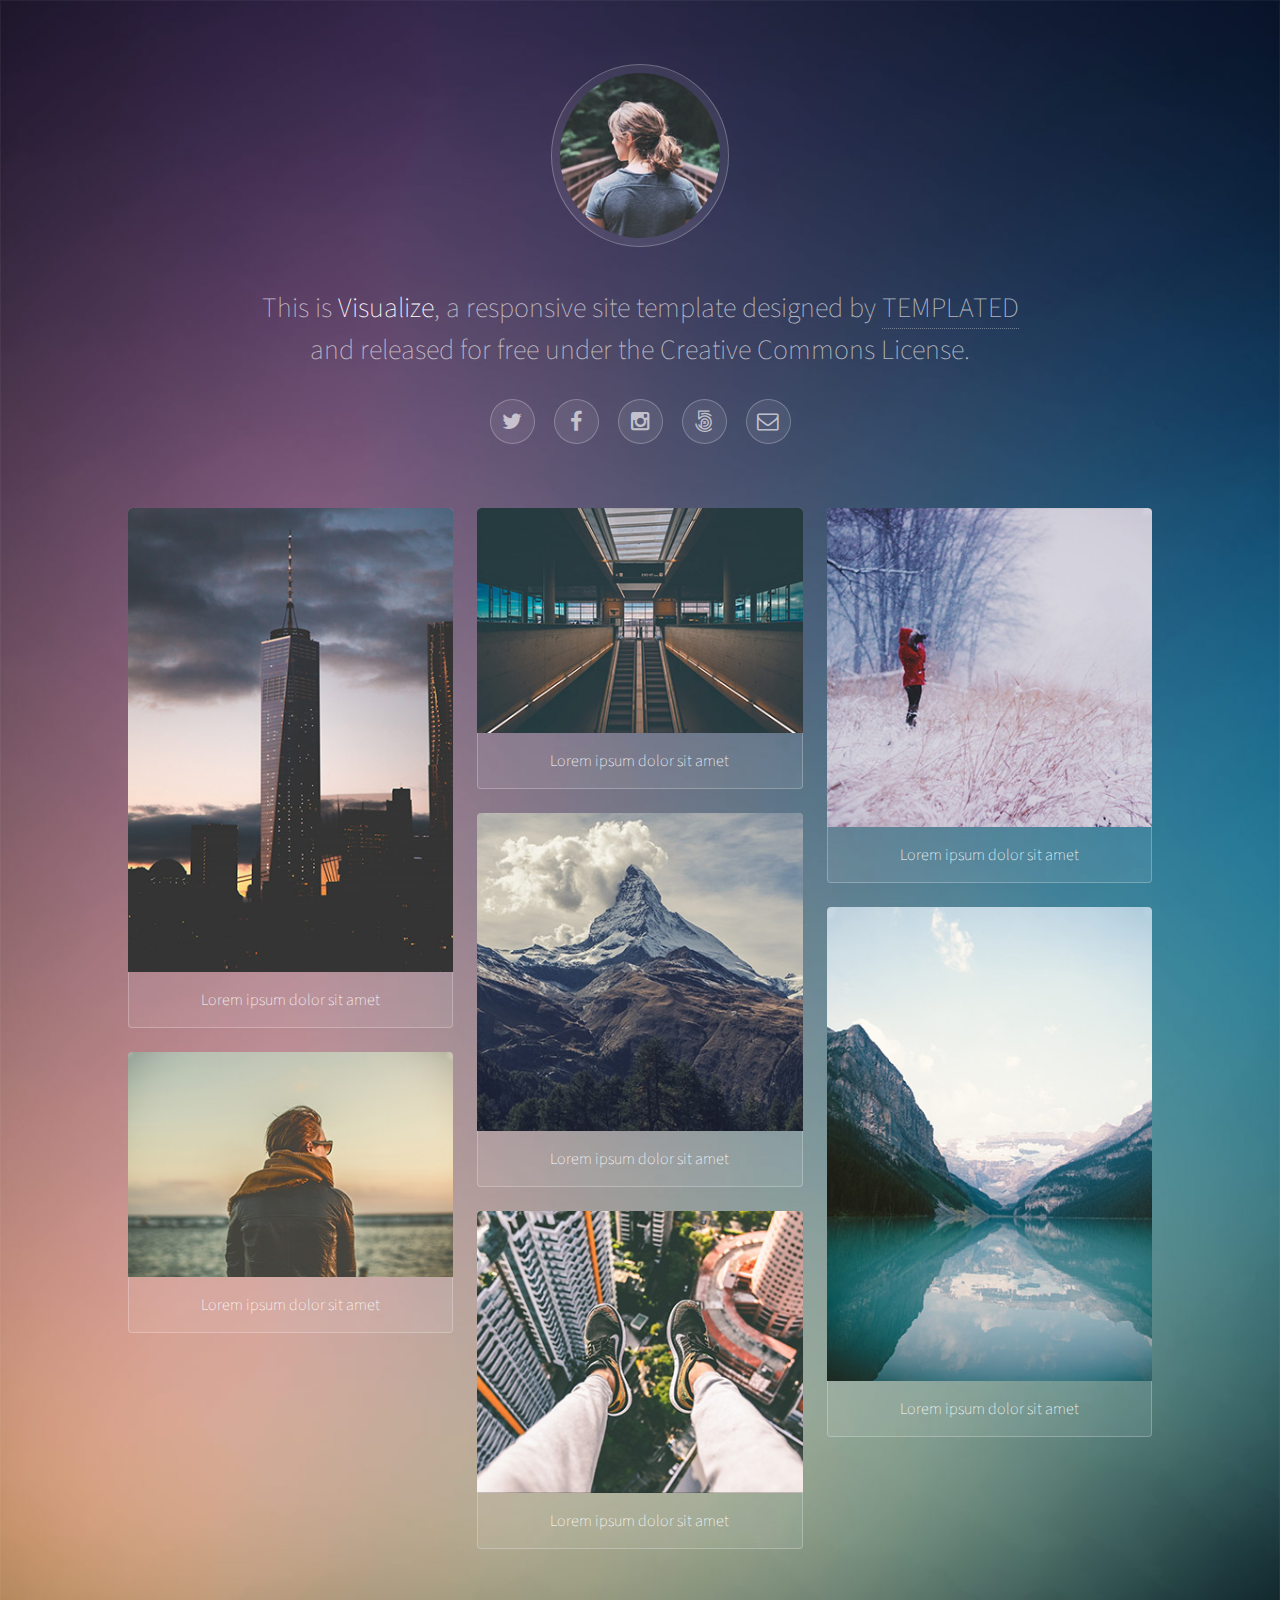
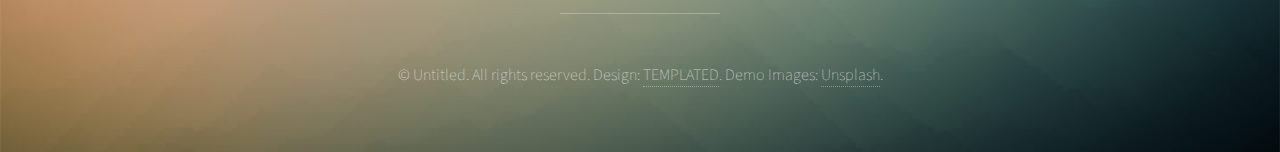
==== index.html @ b7eff470 "first commit :)" ====
<!DOCTYPE HTML>
<!--
	Visualize by TEMPLATED
	templated.co @templatedco
	Released for free under the Creative Commons Attribution 3.0 license (templated.co/license)
-->
<html>
	<head>
		<title>Cricket's Corner</title>
		<meta charset="utf-8" />
		<meta name="viewport" content="width=device-width, initial-scale=1" />
		<link rel="stylesheet" href="assets/css/main.css" />
	</head>
	<body>

		<!-- Wrapper -->
			<div id="wrapper">

				<!-- Header -->
					<header id="header">
						<span class="avatar"><img src="images/avatar.jpg" alt="" /></span>
						<h1>This is <strong>Visualize</strong>, a responsive site template designed by <a href="http://templated.co">TEMPLATED</a><br />
						and released for free under the Creative Commons License.</h1>
						<ul class="icons">
							<li><a href="#" class="icon style2 fa-twitter"><span class="label">Twitter</span></a></li>
							<li><a href="#" class="icon style2 fa-facebook"><span class="label">Facebook</span></a></li>
							<li><a href="#" class="icon style2 fa-instagram"><span class="label">Instagram</span></a></li>
							<li><a href="#" class="icon style2 fa-500px"><span class="label">500px</span></a></li>
							<li><a href="#" class="icon style2 fa-envelope-o"><span class="label">Email</span></a></li>
						</ul>
					</header>

				<!-- Main -->
					<section id="main">

						<!-- Thumbnails -->
							<section class="thumbnails">
								<div>
									<a href="images/fulls/01.jpg">
										<img src="images/thumbs/01.jpg" alt="" />
										<h3>Lorem ipsum dolor sit amet</h3>
									</a>
									<a href="images/fulls/02.jpg">
										<img src="images/thumbs/02.jpg" alt="" />
										<h3>Lorem ipsum dolor sit amet</h3>
									</a>
								</div>
								<div>
									<a href="images/fulls/03.jpg">
										<img src="images/thumbs/03.jpg" alt="" />
										<h3>Lorem ipsum dolor sit amet</h3>
									</a>
									<a href="images/fulls/04.jpg">
										<img src="images/thumbs/04.jpg" alt="" />
										<h3>Lorem ipsum dolor sit amet</h3>
									</a>
									<a href="images/fulls/05.jpg">
										<img src="images/thumbs/05.jpg" alt="" />
										<h3>Lorem ipsum dolor sit amet</h3>
									</a>
								</div>
								<div>
									<a href="images/fulls/06.jpg">
										<img src="images/thumbs/06.jpg" alt="" />
										<h3>Lorem ipsum dolor sit amet</h3>
									</a>
									<a href="images/fulls/07.jpg">
										<img src="images/thumbs/07.jpg" alt="" />
										<h3>Lorem ipsum dolor sit amet</h3>
									</a>
								</div>
							</section>

					</section>

				<!-- Footer -->
					<footer id="footer">
						<p>&copy; Untitled. All rights reserved. Design: <a href="http://templated.co">TEMPLATED</a>. Demo Images: <a href="http://unsplash.com">Unsplash</a>.</p>
					</footer>

			</div>

		<!-- Scripts -->
			<script src="assets/js/jquery.min.js"></script>
			<script src="assets/js/jquery.poptrox.min.js"></script>
			<script src="assets/js/skel.min.js"></script>
			<script src="assets/js/main.js"></script>

	</body>
</html>
---- assets/css/main.css ----
@charset "UTF-8";
@import url(font-awesome.min.css);
@import url("http://fonts.googleapis.com/css?family=Source+Sans+Pro:200");

/*
	Visualize by TEMPLATED
	templated.co @templatedco
	Released for free under the Creative Commons Attribution 3.0 license (templated.co/license)
*/

/* Reset */

	html, body, div, span, applet, object, iframe, h1, h2, h3, h4, h5, h6, p, blockquote, pre, a, abbr, acronym, address, big, cite, code, del, dfn, em, img, ins, kbd, q, s, samp, small, strike, strong, sub, sup, tt, var, b, u, i, center, dl, dt, dd, ol, ul, li, fieldset, form, label, legend, table, caption, tbody, tfoot, thead, tr, th, td, article, aside, canvas, details, embed, figure, figcaption, footer, header, hgroup, menu, nav, output, ruby, section, summary, time, mark, audio, video {
		margin: 0;
		padding: 0;
		border: 0;
		font-size: 100%;
		font: inherit;
		vertical-align: baseline;
	}

	article, aside, details, figcaption, figure, footer, header, hgroup, menu, nav, section {
		display: block;
	}

	body {
		line-height: 1;
	}

	ol, ul {
		list-style: none;
	}

	blockquote, q {
		quotes: none;
	}

	blockquote:before, blockquote:after, q:before, q:after {
		content: '';
		content: none;
	}

	table {
		border-collapse: collapse;
		border-spacing: 0;
	}

	body {
		-webkit-text-size-adjust: none;
	}

/* Box Model */

	*, *:before, *:after {
		-moz-box-sizing: border-box;
		-webkit-box-sizing: border-box;
		box-sizing: border-box;
	}

/* Grid */

	.row {
		border-bottom: solid 1px transparent;
		-moz-box-sizing: border-box;
		-webkit-box-sizing: border-box;
		box-sizing: border-box;
	}

	.row > * {
		float: left;
		-moz-box-sizing: border-box;
		-webkit-box-sizing: border-box;
		box-sizing: border-box;
	}

	.row:after, .row:before {
		content: '';
		display: block;
		clear: both;
		height: 0;
	}

	.row.uniform > * > :first-child {
		margin-top: 0;
	}

	.row.uniform > * > :last-child {
		margin-bottom: 0;
	}

	.row.\30 \25 > * {
		padding: 0 0 0 0em;
	}

	.row.\30 \25 {
		margin: 0 0 -1px 0em;
	}

	.row.uniform.\30 \25 > * {
		padding: 0em 0 0 0em;
	}

	.row.uniform.\30 \25 {
		margin: 0em 0 -1px 0em;
	}

	.row > * {
		padding: 0 0 0 2em;
	}

	.row {
		margin: 0 0 -1px -2em;
	}

	.row.uniform > * {
		padding: 2em 0 0 2em;
	}

	.row.uniform {
		margin: -2em 0 -1px -2em;
	}

	.row.\32 00\25 > * {
		padding: 0 0 0 4em;
	}

	.row.\32 00\25 {
		margin: 0 0 -1px -4em;
	}

	.row.uniform.\32 00\25 > * {
		padding: 4em 0 0 4em;
	}

	.row.uniform.\32 00\25 {
		margin: -4em 0 -1px -4em;
	}

	.row.\31 50\25 > * {
		padding: 0 0 0 3em;
	}

	.row.\31 50\25 {
		margin: 0 0 -1px -3em;
	}

	.row.uniform.\31 50\25 > * {
		padding: 3em 0 0 3em;
	}

	.row.uniform.\31 50\25 {
		margin: -3em 0 -1px -3em;
	}

	.row.\35 0\25 > * {
		padding: 0 0 0 1em;
	}

	.row.\35 0\25 {
		margin: 0 0 -1px -1em;
	}

	.row.uniform.\35 0\25 > * {
		padding: 1em 0 0 1em;
	}

	.row.uniform.\35 0\25 {
		margin: -1em 0 -1px -1em;
	}

	.row.\32 5\25 > * {
		padding: 0 0 0 0.5em;
	}

	.row.\32 5\25 {
		margin: 0 0 -1px -0.5em;
	}

	.row.uniform.\32 5\25 > * {
		padding: 0.5em 0 0 0.5em;
	}

	.row.uniform.\32 5\25 {
		margin: -0.5em 0 -1px -0.5em;
	}

	.\31 2u, .\31 2u\24 {
		width: 100%;
		clear: none;
		margin-left: 0;
	}

	.\31 1u, .\31 1u\24 {
		width: 91.6666666667%;
		clear: none;
		margin-left: 0;
	}

	.\31 0u, .\31 0u\24 {
		width: 83.3333333333%;
		clear: none;
		margin-left: 0;
	}

	.\39 u, .\39 u\24 {
		width: 75%;
		clear: none;
		margin-left: 0;
	}

	.\38 u, .\38 u\24 {
		width: 66.6666666667%;
		clear: none;
		margin-left: 0;
	}

	.\37 u, .\37 u\24 {
		width: 58.3333333333%;
		clear: none;
		margin-left: 0;
	}

	.\36 u, .\36 u\24 {
		width: 50%;
		clear: none;
		margin-left: 0;
	}

	.\35 u, .\35 u\24 {
		width: 41.6666666667%;
		clear: none;
		margin-left: 0;
	}

	.\34 u, .\34 u\24 {
		width: 33.3333333333%;
		clear: none;
		margin-left: 0;
	}

	.\33 u, .\33 u\24 {
		width: 25%;
		clear: none;
		margin-left: 0;
	}

	.\32 u, .\32 u\24 {
		width: 16.6666666667%;
		clear: none;
		margin-left: 0;
	}

	.\31 u, .\31 u\24 {
		width: 8.3333333333%;
		clear: none;
		margin-left: 0;
	}

	.\31 2u\24 + *,
	.\31 1u\24 + *,
	.\31 0u\24 + *,
	.\39 u\24 + *,
	.\38 u\24 + *,
	.\37 u\24 + *,
	.\36 u\24 + *,
	.\35 u\24 + *,
	.\34 u\24 + *,
	.\33 u\24 + *,
	.\32 u\24 + *,
	.\31 u\24 + * {
		clear: left;
	}

	.\-11u {
		margin-left: 91.66667%;
	}

	.\-10u {
		margin-left: 83.33333%;
	}

	.\-9u {
		margin-left: 75%;
	}

	.\-8u {
		margin-left: 66.66667%;
	}

	.\-7u {
		margin-left: 58.33333%;
	}

	.\-6u {
		margin-left: 50%;
	}

	.\-5u {
		margin-left: 41.66667%;
	}

	.\-4u {
		margin-left: 33.33333%;
	}

	.\-3u {
		margin-left: 25%;
	}

	.\-2u {
		margin-left: 16.66667%;
	}

	.\-1u {
		margin-left: 8.33333%;
	}

	@media screen and (max-width: 1680px) {

		.row > * {
			padding: 0 0 0 2em;
		}

		.row {
			margin: 0 0 -1px -2em;
		}

		.row.uniform > * {
			padding: 2em 0 0 2em;
		}

		.row.uniform {
			margin: -2em 0 -1px -2em;
		}

		.row.\32 00\25 > * {
			padding: 0 0 0 4em;
		}

		.row.\32 00\25 {
			margin: 0 0 -1px -4em;
		}

		.row.uniform.\32 00\25 > * {
			padding: 4em 0 0 4em;
		}

		.row.uniform.\32 00\25 {
			margin: -4em 0 -1px -4em;
		}

		.row.\31 50\25 > * {
			padding: 0 0 0 3em;
		}

		.row.\31 50\25 {
			margin: 0 0 -1px -3em;
		}

		.row.uniform.\31 50\25 > * {
			padding: 3em 0 0 3em;
		}

		.row.uniform.\31 50\25 {
			margin: -3em 0 -1px -3em;
		}

		.row.\35 0\25 > * {
			padding: 0 0 0 1em;
		}

		.row.\35 0\25 {
			margin: 0 0 -1px -1em;
		}

		.row.uniform.\35 0\25 > * {
			padding: 1em 0 0 1em;
		}

		.row.uniform.\35 0\25 {
			margin: -1em 0 -1px -1em;
		}

		.row.\32 5\25 > * {
			padding: 0 0 0 0.5em;
		}

		.row.\32 5\25 {
			margin: 0 0 -1px -0.5em;
		}

		.row.uniform.\32 5\25 > * {
			padding: 0.5em 0 0 0.5em;
		}

		.row.uniform.\32 5\25 {
			margin: -0.5em 0 -1px -0.5em;
		}

		.\31 2u\28xlarge\29, .\31 2u\24\28xlarge\29 {
			width: 100%;
			clear: none;
			margin-left: 0;
		}

		.\31 1u\28xlarge\29, .\31 1u\24\28xlarge\29 {
			width: 91.6666666667%;
			clear: none;
			margin-left: 0;
		}

		.\31 0u\28xlarge\29, .\31 0u\24\28xlarge\29 {
			width: 83.3333333333%;
			clear: none;
			margin-left: 0;
		}

		.\39 u\28xlarge\29, .\39 u\24\28xlarge\29 {
			width: 75%;
			clear: none;
			margin-left: 0;
		}

		.\38 u\28xlarge\29, .\38 u\24\28xlarge\29 {
			width: 66.6666666667%;
			clear: none;
			margin-left: 0;
		}

		.\37 u\28xlarge\29, .\37 u\24\28xlarge\29 {
			width: 58.3333333333%;
			clear: none;
			margin-left: 0;
		}

		.\36 u\28xlarge\29, .\36 u\24\28xlarge\29 {
			width: 50%;
			clear: none;
			margin-left: 0;
		}

		.\35 u\28xlarge\29, .\35 u\24\28xlarge\29 {
			width: 41.6666666667%;
			clear: none;
			margin-left: 0;
		}

		.\34 u\28xlarge\29, .\34 u\24\28xlarge\29 {
			width: 33.3333333333%;
			clear: none;
			margin-left: 0;
		}

		.\33 u\28xlarge\29, .\33 u\24\28xlarge\29 {
			width: 25%;
			clear: none;
			margin-left: 0;
		}

		.\32 u\28xlarge\29, .\32 u\24\28xlarge\29 {
			width: 16.6666666667%;
			clear: none;
			margin-left: 0;
		}

		.\31 u\28xlarge\29, .\31 u\24\28xlarge\29 {
			width: 8.3333333333%;
			clear: none;
			margin-left: 0;
		}

		.\31 2u\24\28xlarge\29 + *,
		.\31 1u\24\28xlarge\29 + *,
		.\31 0u\24\28xlarge\29 + *,
		.\39 u\24\28xlarge\29 + *,
		.\38 u\24\28xlarge\29 + *,
		.\37 u\24\28xlarge\29 + *,
		.\36 u\24\28xlarge\29 + *,
		.\35 u\24\28xlarge\29 + *,
		.\34 u\24\28xlarge\29 + *,
		.\33 u\24\28xlarge\29 + *,
		.\32 u\24\28xlarge\29 + *,
		.\31 u\24\28xlarge\29 + * {
			clear: left;
		}

		.\-11u\28xlarge\29 {
			margin-left: 91.66667%;
		}

		.\-10u\28xlarge\29 {
			margin-left: 83.33333%;
		}

		.\-9u\28xlarge\29 {
			margin-left: 75%;
		}

		.\-8u\28xlarge\29 {
			margin-left: 66.66667%;
		}

		.\-7u\28xlarge\29 {
			margin-left: 58.33333%;
		}

		.\-6u\28xlarge\29 {
			margin-left: 50%;
		}

		.\-5u\28xlarge\29 {
			margin-left: 41.66667%;
		}

		.\-4u\28xlarge\29 {
			margin-left: 33.33333%;
		}

		.\-3u\28xlarge\29 {
			margin-left: 25%;
		}

		.\-2u\28xlarge\29 {
			margin-left: 16.66667%;
		}

		.\-1u\28xlarge\29 {
			margin-left: 8.33333%;
		}

	}

	@media screen and (max-width: 1280px) {

		.row > * {
			padding: 0 0 0 2em;
		}

		.row {
			margin: 0 0 -1px -2em;
		}

		.row.uniform > * {
			padding: 2em 0 0 2em;
		}

		.row.uniform {
			margin: -2em 0 -1px -2em;
		}

		.row.\32 00\25 > * {
			padding: 0 0 0 4em;
		}

		.row.\32 00\25 {
			margin: 0 0 -1px -4em;
		}

		.row.uniform.\32 00\25 > * {
			padding: 4em 0 0 4em;
		}

		.row.uniform.\32 00\25 {
			margin: -4em 0 -1px -4em;
		}

		.row.\31 50\25 > * {
			padding: 0 0 0 3em;
		}

		.row.\31 50\25 {
			margin: 0 0 -1px -3em;
		}

		.row.uniform.\31 50\25 > * {
			padding: 3em 0 0 3em;
		}

		.row.uniform.\31 50\25 {
			margin: -3em 0 -1px -3em;
		}

		.row.\35 0\25 > * {
			padding: 0 0 0 1em;
		}

		.row.\35 0\25 {
			margin: 0 0 -1px -1em;
		}

		.row.uniform.\35 0\25 > * {
			padding: 1em 0 0 1em;
		}

		.row.uniform.\35 0\25 {
			margin: -1em 0 -1px -1em;
		}

		.row.\32 5\25 > * {
			padding: 0 0 0 0.5em;
		}

		.row.\32 5\25 {
			margin: 0 0 -1px -0.5em;
		}

		.row.uniform.\32 5\25 > * {
			padding: 0.5em 0 0 0.5em;
		}

		.row.uniform.\32 5\25 {
			margin: -0.5em 0 -1px -0.5em;
		}

		.\31 2u\28large\29, .\31 2u\24\28large\29 {
			width: 100%;
			clear: none;
			margin-left: 0;
		}

		.\31 1u\28large\29, .\31 1u\24\28large\29 {
			width: 91.6666666667%;
			clear: none;
			margin-left: 0;
		}

		.\31 0u\28large\29, .\31 0u\24\28large\29 {
			width: 83.3333333333%;
			clear: none;
			margin-left: 0;
		}

		.\39 u\28large\29, .\39 u\24\28large\29 {
			width: 75%;
			clear: none;
			margin-left: 0;
		}

		.\38 u\28large\29, .\38 u\24\28large\29 {
			width: 66.6666666667%;
			clear: none;
			margin-left: 0;
		}

		.\37 u\28large\29, .\37 u\24\28large\29 {
			width: 58.3333333333%;
			clear: none;
			margin-left: 0;
		}

		.\36 u\28large\29, .\36 u\24\28large\29 {
			width: 50%;
			clear: none;
			margin-left: 0;
		}

		.\35 u\28large\29, .\35 u\24\28large\29 {
			width: 41.6666666667%;
			clear: none;
			margin-left: 0;
		}

		.\34 u\28large\29, .\34 u\24\28large\29 {
			width: 33.3333333333%;
			clear: none;
			margin-left: 0;
		}

		.\33 u\28large\29, .\33 u\24\28large\29 {
			width: 25%;
			clear: none;
			margin-left: 0;
		}

		.\32 u\28large\29, .\32 u\24\28large\29 {
			width: 16.6666666667%;
			clear: none;
			margin-left: 0;
		}

		.\31 u\28large\29, .\31 u\24\28large\29 {
			width: 8.3333333333%;
			clear: none;
			margin-left: 0;
		}

		.\31 2u\24\28large\29 + *,
		.\31 1u\24\28large\29 + *,
		.\31 0u\24\28large\29 + *,
		.\39 u\24\28large\29 + *,
		.\38 u\24\28large\29 + *,
		.\37 u\24\28large\29 + *,
		.\36 u\24\28large\29 + *,
		.\35 u\24\28large\29 + *,
		.\34 u\24\28large\29 + *,
		.\33 u\24\28large\29 + *,
		.\32 u\24\28large\29 + *,
		.\31 u\24\28large\29 + * {
			clear: left;
		}

		.\-11u\28large\29 {
			margin-left: 91.66667%;
		}

		.\-10u\28large\29 {
			margin-left: 83.33333%;
		}

		.\-9u\28large\29 {
			margin-left: 75%;
		}

		.\-8u\28large\29 {
			margin-left: 66.66667%;
		}

		.\-7u\28large\29 {
			margin-left: 58.33333%;
		}

		.\-6u\28large\29 {
			margin-left: 50%;
		}

		.\-5u\28large\29 {
			margin-left: 41.66667%;
		}

		.\-4u\28large\29 {
			margin-left: 33.33333%;
		}

		.\-3u\28large\29 {
			margin-left: 25%;
		}

		.\-2u\28large\29 {
			margin-left: 16.66667%;
		}

		.\-1u\28large\29 {
			margin-left: 8.33333%;
		}

	}

	@media screen and (max-width: 980px) {

		.row > * {
			padding: 0 0 0 2em;
		}

		.row {
			margin: 0 0 -1px -2em;
		}

		.row.uniform > * {
			padding: 2em 0 0 2em;
		}

		.row.uniform {
			margin: -2em 0 -1px -2em;
		}

		.row.\32 00\25 > * {
			padding: 0 0 0 4em;
		}

		.row.\32 00\25 {
			margin: 0 0 -1px -4em;
		}

		.row.uniform.\32 00\25 > * {
			padding: 4em 0 0 4em;
		}

		.row.uniform.\32 00\25 {
			margin: -4em 0 -1px -4em;
		}

		.row.\31 50\25 > * {
			padding: 0 0 0 3em;
		}

		.row.\31 50\25 {
			margin: 0 0 -1px -3em;
		}

		.row.uniform.\31 50\25 > * {
			padding: 3em 0 0 3em;
		}

		.row.uniform.\31 50\25 {
			margin: -3em 0 -1px -3em;
		}

		.row.\35 0\25 > * {
			padding: 0 0 0 1em;
		}

		.row.\35 0\25 {
			margin: 0 0 -1px -1em;
		}

		.row.uniform.\35 0\25 > * {
			padding: 1em 0 0 1em;
		}

		.row.uniform.\35 0\25 {
			margin: -1em 0 -1px -1em;
		}

		.row.\32 5\25 > * {
			padding: 0 0 0 0.5em;
		}

		.row.\32 5\25 {
			margin: 0 0 -1px -0.5em;
		}

		.row.uniform.\32 5\25 > * {
			padding: 0.5em 0 0 0.5em;
		}

		.row.uniform.\32 5\25 {
			margin: -0.5em 0 -1px -0.5em;
		}

		.\31 2u\28medium\29, .\31 2u\24\28medium\29 {
			width: 100%;
			clear: none;
			margin-left: 0;
		}

		.\31 1u\28medium\29, .\31 1u\24\28medium\29 {
			width: 91.6666666667%;
			clear: none;
			margin-left: 0;
		}

		.\31 0u\28medium\29, .\31 0u\24\28medium\29 {
			width: 83.3333333333%;
			clear: none;
			margin-left: 0;
		}

		.\39 u\28medium\29, .\39 u\24\28medium\29 {
			width: 75%;
			clear: none;
			margin-left: 0;
		}

		.\38 u\28medium\29, .\38 u\24\28medium\29 {
			width: 66.6666666667%;
			clear: none;
			margin-left: 0;
		}

		.\37 u\28medium\29, .\37 u\24\28medium\29 {
			width: 58.3333333333%;
			clear: none;
			margin-left: 0;
		}

		.\36 u\28medium\29, .\36 u\24\28medium\29 {
			width: 50%;
			clear: none;
			margin-left: 0;
		}

		.\35 u\28medium\29, .\35 u\24\28medium\29 {
			width: 41.6666666667%;
			clear: none;
			margin-left: 0;
		}

		.\34 u\28medium\29, .\34 u\24\28medium\29 {
			width: 33.3333333333%;
			clear: none;
			margin-left: 0;
		}

		.\33 u\28medium\29, .\33 u\24\28medium\29 {
			width: 25%;
			clear: none;
			margin-left: 0;
		}

		.\32 u\28medium\29, .\32 u\24\28medium\29 {
			width: 16.6666666667%;
			clear: none;
			margin-left: 0;
		}

		.\31 u\28medium\29, .\31 u\24\28medium\29 {
			width: 8.3333333333%;
			clear: none;
			margin-left: 0;
		}

		.\31 2u\24\28medium\29 + *,
		.\31 1u\24\28medium\29 + *,
		.\31 0u\24\28medium\29 + *,
		.\39 u\24\28medium\29 + *,
		.\38 u\24\28medium\29 + *,
		.\37 u\24\28medium\29 + *,
		.\36 u\24\28medium\29 + *,
		.\35 u\24\28medium\29 + *,
		.\34 u\24\28medium\29 + *,
		.\33 u\24\28medium\29 + *,
		.\32 u\24\28medium\29 + *,
		.\31 u\24\28medium\29 + * {
			clear: left;
		}

		.\-11u\28medium\29 {
			margin-left: 91.66667%;
		}

		.\-10u\28medium\29 {
			margin-left: 83.33333%;
		}

		.\-9u\28medium\29 {
			margin-left: 75%;
		}

		.\-8u\28medium\29 {
			margin-left: 66.66667%;
		}

		.\-7u\28medium\29 {
			margin-left: 58.33333%;
		}

		.\-6u\28medium\29 {
			margin-left: 50%;
		}

		.\-5u\28medium\29 {
			margin-left: 41.66667%;
		}

		.\-4u\28medium\29 {
			margin-left: 33.33333%;
		}

		.\-3u\28medium\29 {
			margin-left: 25%;
		}

		.\-2u\28medium\29 {
			margin-left: 16.66667%;
		}

		.\-1u\28medium\29 {
			margin-left: 8.33333%;
		}

	}

	@media screen and (max-width: 736px) {

		.row > * {
			padding: 0 0 0 2em;
		}

		.row {
			margin: 0 0 -1px -2em;
		}

		.row.uniform > * {
			padding: 2em 0 0 2em;
		}

		.row.uniform {
			margin: -2em 0 -1px -2em;
		}

		.row.\32 00\25 > * {
			padding: 0 0 0 4em;
		}

		.row.\32 00\25 {
			margin: 0 0 -1px -4em;
		}

		.row.uniform.\32 00\25 > * {
			padding: 4em 0 0 4em;
		}

		.row.uniform.\32 00\25 {
			margin: -4em 0 -1px -4em;
		}

		.row.\31 50\25 > * {
			padding: 0 0 0 3em;
		}

		.row.\31 50\25 {
			margin: 0 0 -1px -3em;
		}

		.row.uniform.\31 50\25 > * {
			padding: 3em 0 0 3em;
		}

		.row.uniform.\31 50\25 {
			margin: -3em 0 -1px -3em;
		}

		.row.\35 0\25 > * {
			padding: 0 0 0 1em;
		}

		.row.\35 0\25 {
			margin: 0 0 -1px -1em;
		}

		.row.uniform.\35 0\25 > * {
			padding: 1em 0 0 1em;
		}

		.row.uniform.\35 0\25 {
			margin: -1em 0 -1px -1em;
		}

		.row.\32 5\25 > * {
			padding: 0 0 0 0.5em;
		}

		.row.\32 5\25 {
			margin: 0 0 -1px -0.5em;
		}

		.row.uniform.\32 5\25 > * {
			padding: 0.5em 0 0 0.5em;
		}

		.row.uniform.\32 5\25 {
			margin: -0.5em 0 -1px -0.5em;
		}

		.\31 2u\28small\29, .\31 2u\24\28small\29 {
			width: 100%;
			clear: none;
			margin-left: 0;
		}

		.\31 1u\28small\29, .\31 1u\24\28small\29 {
			width: 91.6666666667%;
			clear: none;
			margin-left: 0;
		}

		.\31 0u\28small\29, .\31 0u\24\28small\29 {
			width: 83.3333333333%;
			clear: none;
			margin-left: 0;
		}

		.\39 u\28small\29, .\39 u\24\28small\29 {
			width: 75%;
			clear: none;
			margin-left: 0;
		}

		.\38 u\28small\29, .\38 u\24\28small\29 {
			width: 66.6666666667%;
			clear: none;
			margin-left: 0;
		}

		.\37 u\28small\29, .\37 u\24\28small\29 {
			width: 58.3333333333%;
			clear: none;
			margin-left: 0;
		}

		.\36 u\28small\29, .\36 u\24\28small\29 {
			width: 50%;
			clear: none;
			margin-left: 0;
		}

		.\35 u\28small\29, .\35 u\24\28small\29 {
			width: 41.6666666667%;
			clear: none;
			margin-left: 0;
		}

		.\34 u\28small\29, .\34 u\24\28small\29 {
			width: 33.3333333333%;
			clear: none;
			margin-left: 0;
		}

		.\33 u\28small\29, .\33 u\24\28small\29 {
			width: 25%;
			clear: none;
			margin-left: 0;
		}

		.\32 u\28small\29, .\32 u\24\28small\29 {
			width: 16.6666666667%;
			clear: none;
			margin-left: 0;
		}

		.\31 u\28small\29, .\31 u\24\28small\29 {
			width: 8.3333333333%;
			clear: none;
			margin-left: 0;
		}

		.\31 2u\24\28small\29 + *,
		.\31 1u\24\28small\29 + *,
		.\31 0u\24\28small\29 + *,
		.\39 u\24\28small\29 + *,
		.\38 u\24\28small\29 + *,
		.\37 u\24\28small\29 + *,
		.\36 u\24\28small\29 + *,
		.\35 u\24\28small\29 + *,
		.\34 u\24\28small\29 + *,
		.\33 u\24\28small\29 + *,
		.\32 u\24\28small\29 + *,
		.\31 u\24\28small\29 + * {
			clear: left;
		}

		.\-11u\28small\29 {
			margin-left: 91.66667%;
		}

		.\-10u\28small\29 {
			margin-left: 83.33333%;
		}

		.\-9u\28small\29 {
			margin-left: 75%;
		}

		.\-8u\28small\29 {
			margin-left: 66.66667%;
		}

		.\-7u\28small\29 {
			margin-left: 58.33333%;
		}

		.\-6u\28small\29 {
			margin-left: 50%;
		}

		.\-5u\28small\29 {
			margin-left: 41.66667%;
		}

		.\-4u\28small\29 {
			margin-left: 33.33333%;
		}

		.\-3u\28small\29 {
			margin-left: 25%;
		}

		.\-2u\28small\29 {
			margin-left: 16.66667%;
		}

		.\-1u\28small\29 {
			margin-left: 8.33333%;
		}

	}

	@media screen and (max-width: 480px) {

		.row > * {
			padding: 0 0 0 2em;
		}

		.row {
			margin: 0 0 -1px -2em;
		}

		.row.uniform > * {
			padding: 2em 0 0 2em;
		}

		.row.uniform {
			margin: -2em 0 -1px -2em;
		}

		.row.\32 00\25 > * {
			padding: 0 0 0 4em;
		}

		.row.\32 00\25 {
			margin: 0 0 -1px -4em;
		}

		.row.uniform.\32 00\25 > * {
			padding: 4em 0 0 4em;
		}

		.row.uniform.\32 00\25 {
			margin: -4em 0 -1px -4em;
		}

		.row.\31 50\25 > * {
			padding: 0 0 0 3em;
		}

		.row.\31 50\25 {
			margin: 0 0 -1px -3em;
		}

		.row.uniform.\31 50\25 > * {
			padding: 3em 0 0 3em;
		}

		.row.uniform.\31 50\25 {
			margin: -3em 0 -1px -3em;
		}

		.row.\35 0\25 > * {
			padding: 0 0 0 1em;
		}

		.row.\35 0\25 {
			margin: 0 0 -1px -1em;
		}

		.row.uniform.\35 0\25 > * {
			padding: 1em 0 0 1em;
		}

		.row.uniform.\35 0\25 {
			margin: -1em 0 -1px -1em;
		}

		.row.\32 5\25 > * {
			padding: 0 0 0 0.5em;
		}

		.row.\32 5\25 {
			margin: 0 0 -1px -0.5em;
		}

		.row.uniform.\32 5\25 > * {
			padding: 0.5em 0 0 0.5em;
		}

		.row.uniform.\32 5\25 {
			margin: -0.5em 0 -1px -0.5em;
		}

		.\31 2u\28xsmall\29, .\31 2u\24\28xsmall\29 {
			width: 100%;
			clear: none;
			margin-left: 0;
		}

		.\31 1u\28xsmall\29, .\31 1u\24\28xsmall\29 {
			width: 91.6666666667%;
			clear: none;
			margin-left: 0;
		}

		.\31 0u\28xsmall\29, .\31 0u\24\28xsmall\29 {
			width: 83.3333333333%;
			clear: none;
			margin-left: 0;
		}

		.\39 u\28xsmall\29, .\39 u\24\28xsmall\29 {
			width: 75%;
			clear: none;
			margin-left: 0;
		}

		.\38 u\28xsmall\29, .\38 u\24\28xsmall\29 {
			width: 66.6666666667%;
			clear: none;
			margin-left: 0;
		}

		.\37 u\28xsmall\29, .\37 u\24\28xsmall\29 {
			width: 58.3333333333%;
			clear: none;
			margin-left: 0;
		}

		.\36 u\28xsmall\29, .\36 u\24\28xsmall\29 {
			width: 50%;
			clear: none;
			margin-left: 0;
		}

		.\35 u\28xsmall\29, .\35 u\24\28xsmall\29 {
			width: 41.6666666667%;
			clear: none;
			margin-left: 0;
		}

		.\34 u\28xsmall\29, .\34 u\24\28xsmall\29 {
			width: 33.3333333333%;
			clear: none;
			margin-left: 0;
		}

		.\33 u\28xsmall\29, .\33 u\24\28xsmall\29 {
			width: 25%;
			clear: none;
			margin-left: 0;
		}

		.\32 u\28xsmall\29, .\32 u\24\28xsmall\29 {
			width: 16.6666666667%;
			clear: none;
			margin-left: 0;
		}

		.\31 u\28xsmall\29, .\31 u\24\28xsmall\29 {
			width: 8.3333333333%;
			clear: none;
			margin-left: 0;
		}

		.\31 2u\24\28xsmall\29 + *,
		.\31 1u\24\28xsmall\29 + *,
		.\31 0u\24\28xsmall\29 + *,
		.\39 u\24\28xsmall\29 + *,
		.\38 u\24\28xsmall\29 + *,
		.\37 u\24\28xsmall\29 + *,
		.\36 u\24\28xsmall\29 + *,
		.\35 u\24\28xsmall\29 + *,
		.\34 u\24\28xsmall\29 + *,
		.\33 u\24\28xsmall\29 + *,
		.\32 u\24\28xsmall\29 + *,
		.\31 u\24\28xsmall\29 + * {
			clear: left;
		}

		.\-11u\28xsmall\29 {
			margin-left: 91.66667%;
		}

		.\-10u\28xsmall\29 {
			margin-left: 83.33333%;
		}

		.\-9u\28xsmall\29 {
			margin-left: 75%;
		}

		.\-8u\28xsmall\29 {
			margin-left: 66.66667%;
		}

		.\-7u\28xsmall\29 {
			margin-left: 58.33333%;
		}

		.\-6u\28xsmall\29 {
			margin-left: 50%;
		}

		.\-5u\28xsmall\29 {
			margin-left: 41.66667%;
		}

		.\-4u\28xsmall\29 {
			margin-left: 33.33333%;
		}

		.\-3u\28xsmall\29 {
			margin-left: 25%;
		}

		.\-2u\28xsmall\29 {
			margin-left: 16.66667%;
		}

		.\-1u\28xsmall\29 {
			margin-left: 8.33333%;
		}

	}

/* Basic */

	@-ms-viewport {
		width: device-width;
	}

	body {
		-ms-overflow-style: scrollbar;
	}

	@media screen and (max-width: 480px) {

		html, body {
			min-width: 320px;
		}

	}

	body {
		background-color: #000;
		background-image: url("../../images/bg.jpg");
		background-size: cover;
		background-position: top center;
	}

		body.is-loading *, body.is-loading *:before, body.is-loading *:after {
			-moz-animation: none !important;
			-webkit-animation: none !important;
			-ms-animation: none !important;
			animation: none !important;
			-moz-transition: none !important;
			-webkit-transition: none !important;
			-ms-transition: none !important;
			transition: none !important;
		}

/* Type */

	body, input, select, textarea {
		color: rgba(255, 255, 255, 0.65);
		font-family: "Source Sans Pro", Helvetica, sans-serif;
		font-size: 13pt;
		font-weight: 200;
		line-height: 1.65;
	}

		@media screen and (max-width: 1280px) {

			body, input, select, textarea {
				font-size: 12pt;
			}

		}

	a {
		color: inherit;
		text-decoration: none;
		border-bottom: dotted 1px rgba(255, 255, 255, 0.35);
		-moz-transition: border-bottom-color 0.2s ease-in-out, color 0.2s ease-in-out;
		-webkit-transition: border-bottom-color 0.2s ease-in-out, color 0.2s ease-in-out;
		-ms-transition: border-bottom-color 0.2s ease-in-out, color 0.2s ease-in-out;
		transition: border-bottom-color 0.2s ease-in-out, color 0.2s ease-in-out;
	}

		a:hover {
			color: #ffffff;
			border-bottom-color: transparent;
		}

	strong, b {
		color: #ffffff;
		font-weight: 200;
	}

	em, i {
		font-style: italic;
	}

	p {
		margin: 0 0 2em 0;
	}

	h1, h2, h3, h4, h5, h6 {
		color: #ffffff;
		font-weight: 200;
		line-height: 1.5;
		margin: 0 0 1em 0;
	}

		h1 a, h2 a, h3 a, h4 a, h5 a, h6 a {
			color: inherit;
			text-decoration: none;
		}

		@media screen and (max-width: 980px) {

			h1 br, h2 br, h3 br, h4 br, h5 br, h6 br {
				display: none;
			}

		}

	h1 {
		font-size: 1.75em;
	}

		@media screen and (max-width: 980px) {

			h1 {
				font-size: 1.5em;
			}

		}

		@media screen and (max-width: 736px) {

			h1 {
				font-size: 1.25em;
			}

		}

	h2 {
		font-size: 1.35em;
	}

		@media screen and (max-width: 736px) {

			h2 {
				font-size: 1em;
			}

		}

	h3 {
		font-size: 1em;
	}

	h4 {
		font-size: 1em;
	}

	h5 {
		font-size: 0.9em;
	}

	h6 {
		font-size: 0.7em;
	}

	sub {
		font-size: 0.8em;
		position: relative;
		top: 0.5em;
	}

	sup {
		font-size: 0.8em;
		position: relative;
		top: -0.5em;
	}

	blockquote {
		border-left: solid 4px rgba(255, 255, 255, 0.25);
		font-style: italic;
		margin: 0 0 2em 0;
		padding: 0.5em 0 0.5em 2em;
	}

	code {
		background: rgba(255, 255, 255, 0.075);
		border-radius: 4px;
		border: solid 1px rgba(255, 255, 255, 0.25);
		font-family: "Courier New", monospace;
		font-size: 0.9em;
		margin: 0 0.25em;
		padding: 0.25em 0.65em;
	}

	pre {
		-webkit-overflow-scrolling: touch;
		font-family: "Courier New", monospace;
		font-size: 0.9em;
		margin: 0 0 2em 0;
	}

		pre code {
			display: block;
			line-height: 1.75;
			padding: 1em 1.5em;
			overflow-x: auto;
		}

	hr {
		border: 0;
		border-bottom: solid 1px rgba(255, 255, 255, 0.25);
		margin: 2em 0;
	}

		hr.major {
			margin: 3em 0;
		}

	.align-left {
		text-align: left;
	}

	.align-center {
		text-align: center;
	}

	.align-right {
		text-align: right;
	}

/* Section/Article */

	section.special, article.special {
		text-align: center;
	}

	header p {
		color: rgba(255, 255, 255, 0.35);
		position: relative;
		margin: 0 0 1.5em 0;
	}

	header h2 + p {
		font-size: 1.25em;
		margin-top: -1em;
	}

	header h3 + p {
		font-size: 1.1em;
		margin-top: -0.8em;
	}

	header h4 + p,
	header h5 + p,
	header h6 + p {
		font-size: 0.9em;
		margin-top: -0.6em;
	}

/* Form */

	form {
		margin: 0 0 2em 0;
	}

	label {
		color: #ffffff;
		display: block;
		font-size: 0.9em;
		font-weight: 200;
		margin: 0 0 1em 0;
	}

	input[type="text"],
	input[type="password"],
	input[type="email"],
	input[type="tel"],
	select,
	textarea {
		-moz-appearance: none;
		-webkit-appearance: none;
		-ms-appearance: none;
		appearance: none;
		background: rgba(255, 255, 255, 0.075);
		border-radius: 4px;
		border: none;
		border: solid 1px rgba(255, 255, 255, 0.25);
		color: inherit;
		display: block;
		outline: 0;
		padding: 0 1em;
		text-decoration: none;
		width: 100%;
	}

		input[type="text"]:invalid,
		input[type="password"]:invalid,
		input[type="email"]:invalid,
		input[type="tel"]:invalid,
		select:invalid,
		textarea:invalid {
			box-shadow: none;
		}

		input[type="text"]:focus,
		input[type="password"]:focus,
		input[type="email"]:focus,
		input[type="tel"]:focus,
		select:focus,
		textarea:focus {
			border-color: #FF6382;
			box-shadow: 0 0 0 1px #FF6382;
		}

	.select-wrapper {
		text-decoration: none;
		display: block;
		position: relative;
	}

		.select-wrapper:before {
			content: "";
			-moz-osx-font-smoothing: grayscale;
			-webkit-font-smoothing: antialiased;
			font-family: FontAwesome;
			font-style: normal;
			font-weight: normal;
			text-transform: none !important;
		}

		.select-wrapper:before {
			color: rgba(255, 255, 255, 0.25);
			display: block;
			height: 2.75em;
			line-height: 2.75em;
			pointer-events: none;
			position: absolute;
			right: 0;
			text-align: center;
			top: 0;
			width: 2.75em;
		}

		.select-wrapper select::-ms-expand {
			display: none;
		}

	input[type="text"],
	input[type="password"],
	input[type="email"],
	select {
		height: 2.75em;
	}

	textarea {
		padding: 0.75em 1em;
	}

	input[type="checkbox"],
	input[type="radio"] {
		-moz-appearance: none;
		-webkit-appearance: none;
		-ms-appearance: none;
		appearance: none;
		display: block;
		float: left;
		margin-right: -2em;
		opacity: 0;
		width: 1em;
		z-index: -1;
	}

		input[type="checkbox"] + label,
		input[type="radio"] + label {
			text-decoration: none;
			color: rgba(255, 255, 255, 0.65);
			cursor: pointer;
			display: inline-block;
			font-size: 1em;
			font-weight: 200;
			padding-left: 2.4em;
			padding-right: 0.75em;
			position: relative;
		}

			input[type="checkbox"] + label:before,
			input[type="radio"] + label:before {
				-moz-osx-font-smoothing: grayscale;
				-webkit-font-smoothing: antialiased;
				font-family: FontAwesome;
				font-style: normal;
				font-weight: normal;
				text-transform: none !important;
			}

			input[type="checkbox"] + label:before,
			input[type="radio"] + label:before {
				background: rgba(255, 255, 255, 0.075);
				border-radius: 4px;
				border: solid 1px rgba(255, 255, 255, 0.25);
				content: '';
				display: inline-block;
				height: 1.65em;
				left: 0;
				line-height: 1.58125em;
				position: absolute;
				text-align: center;
				top: 0;
				width: 1.65em;
			}

		input[type="checkbox"]:checked + label:before,
		input[type="radio"]:checked + label:before {
			background: #FF6382;
			border-color: #FF6382;
			color: #ffffff;
			content: '\f00c';
		}

		input[type="checkbox"]:focus + label:before,
		input[type="radio"]:focus + label:before {
			border-color: #FF6382;
			box-shadow: 0 0 0 1px #FF6382;
		}

	input[type="checkbox"] + label:before {
		border-radius: 4px;
	}

	input[type="radio"] + label:before {
		border-radius: 100%;
	}

	::-webkit-input-placeholder {
		color: rgba(255, 255, 255, 0.35) !important;
		opacity: 1.0;
	}

	:-moz-placeholder {
		color: rgba(255, 255, 255, 0.35) !important;
		opacity: 1.0;
	}

	::-moz-placeholder {
		color: rgba(255, 255, 255, 0.35) !important;
		opacity: 1.0;
	}

	:-ms-input-placeholder {
		color: rgba(255, 255, 255, 0.35) !important;
		opacity: 1.0;
	}

	.formerize-placeholder {
		color: rgba(255, 255, 255, 0.35) !important;
		opacity: 1.0;
	}

/* Box */

	.box {
		border-radius: 4px;
		border: solid 1px rgba(255, 255, 255, 0.25);
		margin-bottom: 2em;
		padding: 1.5em;
	}

		.box > :last-child,
		.box > :last-child > :last-child,
		.box > :last-child > :last-child > :last-child {
			margin-bottom: 0;
		}

		.box.alt {
			border: 0;
			border-radius: 0;
			padding: 0;
		}

/* Icon */

	.icon {
		text-decoration: none;
		border-bottom: none;
		position: relative;
	}

		.icon:before {
			-moz-osx-font-smoothing: grayscale;
			-webkit-font-smoothing: antialiased;
			font-family: FontAwesome;
			font-style: normal;
			font-weight: normal;
			text-transform: none !important;
		}

		.icon > .label {
			display: none;
		}

		.icon.style2 {
			-moz-transition: all 0.2s ease;
			-webkit-transition: all 0.2s ease;
			-ms-transition: all 0.2s ease;
			transition: all 0.2s ease;
			border-radius: 100%;
			display: inline-block;
			padding: 0.5em;
			border: solid 1px rgba(255, 255, 255, 0.25);
			background-color: rgba(255, 255, 255, 0.075);
		}

			.icon.style2:before {
				display: block;
				width: 1.25em;
				height: 1.25em;
				line-height: 1.25em;
				font-size: 1.35em;
			}

			.icon.style2:hover {
				background-color: rgba(255, 255, 255, 0.25);
			}

			@media screen and (max-width: 736px) {

				.icon.style2:before {
					font-size: 1em;
				}

			}

/* Image */

	.image {
		border-radius: 4px;
		border: 0;
		display: inline-block;
		position: relative;
	}

		.image img {
			border-radius: 4px;
			display: block;
		}

		.image.left, .image.right {
			max-width: 40%;
		}

			.image.left img, .image.right img {
				width: 100%;
			}

		.image.left {
			float: left;
			padding: 0 1.5em 1em 0;
			top: 0.25em;
		}

		.image.right {
			float: right;
			padding: 0 0 1em 1.5em;
			top: 0.25em;
		}

		.image.fit {
			display: block;
			margin: 0 0 2em 0;
			width: 100%;
		}

			.image.fit img {
				width: 100%;
			}

		.image.main {
			display: block;
			margin: 0 0 3em 0;
			width: 100%;
		}

			.image.main img {
				width: 100%;
			}

/* List */

	ol {
		list-style: decimal;
		margin: 0 0 2em 0;
		padding-left: 1.25em;
	}

		ol li {
			padding-left: 0.25em;
		}

	ul {
		list-style: disc;
		margin: 0 0 2em 0;
		padding-left: 1em;
	}

		ul li {
			padding-left: 0.5em;
		}

		ul.alt {
			list-style: none;
			padding-left: 0;
		}

			ul.alt li {
				border-top: solid 1px rgba(255, 255, 255, 0.25);
				padding: 0.5em 0;
			}

				ul.alt li:first-child {
					border-top: 0;
					padding-top: 0;
				}

		ul.icons {
			cursor: default;
			list-style: none;
			padding-left: 0;
		}

			ul.icons li {
				display: inline-block;
				padding: 0 1em 0 0;
			}

				ul.icons li:last-child {
					padding-right: 0;
				}

		ul.actions {
			cursor: default;
			list-style: none;
			padding-left: 0;
		}

			ul.actions li {
				display: inline-block;
				padding: 0 1em 0 0;
				vertical-align: middle;
			}

				ul.actions li:last-child {
					padding-right: 0;
				}

			ul.actions.small li {
				padding: 0 0.5em 0 0;
			}

			ul.actions.vertical li {
				display: block;
				padding: 1em 0 0 0;
			}

				ul.actions.vertical li:first-child {
					padding-top: 0;
				}

				ul.actions.vertical li > * {
					margin-bottom: 0;
				}

			ul.actions.vertical.small li {
				padding: 0.5em 0 0 0;
			}

				ul.actions.vertical.small li:first-child {
					padding-top: 0;
				}

			ul.actions.fit {
				display: table;
				margin-left: -1em;
				padding: 0;
				table-layout: fixed;
				width: calc(100% + 1em);
			}

				ul.actions.fit li {
					display: table-cell;
					padding: 0 0 0 1em;
				}

					ul.actions.fit li > * {
						margin-bottom: 0;
					}

				ul.actions.fit.small {
					margin-left: -0.5em;
					width: calc(100% + 0.5em);
				}

					ul.actions.fit.small li {
						padding: 0 0 0 0.5em;
					}

			@media screen and (max-width: 480px) {

				ul.actions {
					margin: 0 0 2em 0;
				}

					ul.actions li {
						padding: 1em 0 0 0;
						display: block;
						text-align: center;
						width: 100%;
					}

						ul.actions li:first-child {
							padding-top: 0;
						}

						ul.actions li > * {
							width: 100%;
							margin: 0 !important;
						}

							ul.actions li > *.icon:before {
								margin-left: -2em;
							}

					ul.actions.small li {
						padding: 0.5em 0 0 0;
					}

						ul.actions.small li:first-child {
							padding-top: 0;
						}

			}

	dl {
		margin: 0 0 2em 0;
	}

		dl dt {
			display: block;
			font-weight: 200;
			margin: 0 0 1em 0;
		}

		dl dd {
			margin-left: 2em;
		}

/* Table */

	.table-wrapper {
		-webkit-overflow-scrolling: touch;
		overflow-x: auto;
	}

	table {
		margin: 0 0 2em 0;
		width: 100%;
	}

		table tbody tr {
			border: solid 1px rgba(255, 255, 255, 0.25);
			border-left: 0;
			border-right: 0;
		}

			table tbody tr:nth-child(2n + 1) {
				background-color: rgba(255, 255, 255, 0.075);
			}

		table td {
			padding: 0.75em 0.75em;
		}

		table th {
			color: #ffffff;
			font-size: 0.9em;
			font-weight: 200;
			padding: 0 0.75em 0.75em 0.75em;
			text-align: left;
		}

		table thead {
			border-bottom: solid 2px rgba(255, 255, 255, 0.25);
		}

		table tfoot {
			border-top: solid 2px rgba(255, 255, 255, 0.25);
		}

		table.alt {
			border-collapse: separate;
		}

			table.alt tbody tr td {
				border: solid 1px rgba(255, 255, 255, 0.25);
				border-left-width: 0;
				border-top-width: 0;
			}

				table.alt tbody tr td:first-child {
					border-left-width: 1px;
				}

			table.alt tbody tr:first-child td {
				border-top-width: 1px;
			}

			table.alt thead {
				border-bottom: 0;
			}

			table.alt tfoot {
				border-top: 0;
			}

/* Button */

	input[type="submit"],
	input[type="reset"],
	input[type="button"],
	button,
	.button {
		-moz-appearance: none;
		-webkit-appearance: none;
		-ms-appearance: none;
		appearance: none;
		-moz-transition: background-color 0.2s ease-in-out, color 0.2s ease-in-out;
		-webkit-transition: background-color 0.2s ease-in-out, color 0.2s ease-in-out;
		-ms-transition: background-color 0.2s ease-in-out, color 0.2s ease-in-out;
		transition: background-color 0.2s ease-in-out, color 0.2s ease-in-out;
		background-color: #FF6382;
		border-radius: 4px;
		border: 0;
		color: !important;
		cursor: pointer;
		display: inline-block;
		font-weight: 200;
		height: 2.85em;
		line-height: 2.95em;
		padding: 0 1.5em;
		text-align: center;
		text-decoration: none;
		white-space: nowrap;
	}

		input[type="submit"]:hover,
		input[type="reset"]:hover,
		input[type="button"]:hover,
		button:hover,
		.button:hover {
			background-color: #ff7c96;
		}

		input[type="submit"]:active,
		input[type="reset"]:active,
		input[type="button"]:active,
		button:active,
		.button:active {
			background-color: #ff496e;
		}

		input[type="submit"].icon,
		input[type="reset"].icon,
		input[type="button"].icon,
		button.icon,
		.button.icon {
			padding-left: 1.35em;
		}

			input[type="submit"].icon:before,
			input[type="reset"].icon:before,
			input[type="button"].icon:before,
			button.icon:before,
			.button.icon:before {
				margin-right: 0.5em;
			}

		input[type="submit"].fit,
		input[type="reset"].fit,
		input[type="button"].fit,
		button.fit,
		.button.fit {
			display: block;
			margin: 0 0 1em 0;
			width: 100%;
		}

		input[type="submit"].small,
		input[type="reset"].small,
		input[type="button"].small,
		button.small,
		.button.small {
			font-size: 0.8em;
		}

		input[type="submit"].big,
		input[type="reset"].big,
		input[type="button"].big,
		button.big,
		.button.big {
			font-size: 1.35em;
		}

		input[type="submit"].alt,
		input[type="reset"].alt,
		input[type="button"].alt,
		button.alt,
		.button.alt {
			background-color: transparent;
			box-shadow: inset 0 0 0 2px rgba(255, 255, 255, 0.25);
			color: #ffffff !important;
		}

			input[type="submit"].alt:hover,
			input[type="reset"].alt:hover,
			input[type="button"].alt:hover,
			button.alt:hover,
			.button.alt:hover {
				background-color: rgba(255, 255, 255, 0.075);
			}

			input[type="submit"].alt:active,
			input[type="reset"].alt:active,
			input[type="button"].alt:active,
			button.alt:active,
			.button.alt:active {
				background-color: rgba(255, 0, 0, 0.2);
			}

			input[type="submit"].alt.icon:before,
			input[type="reset"].alt.icon:before,
			input[type="button"].alt.icon:before,
			button.alt.icon:before,
			.button.alt.icon:before {
				color: rgba(255, 255, 255, 0.35);
			}

		input[type="submit"].special,
		input[type="reset"].special,
		input[type="button"].special,
		button.special,
		.button.special {
			background-color: #FF6382;
			color: !important;
		}

			input[type="submit"].special:hover,
			input[type="reset"].special:hover,
			input[type="button"].special:hover,
			button.special:hover,
			.button.special:hover {
				background-color: #ff7c96;
			}

			input[type="submit"].special:active,
			input[type="reset"].special:active,
			input[type="button"].special:active,
			button.special:active,
			.button.special:active {
				background-color: #ff496e;
			}

		input[type="submit"].disabled, input[type="submit"]:disabled,
		input[type="reset"].disabled,
		input[type="reset"]:disabled,
		input[type="button"].disabled,
		input[type="button"]:disabled,
		button.disabled,
		button:disabled,
		.button.disabled,
		.button:disabled {
			background-color: rgba(255, 255, 255, 0.65) !important;
			box-shadow: inset 0 -0.15em 0 0 rgba(0, 0, 0, 0.15);
			color: #000 !important;
			cursor: default;
			opacity: 0.25;
		}

		@media screen and (max-width: 480px) {

			input[type="submit"],
			input[type="reset"],
			input[type="button"],
			button,
			.button {
				padding: 0;
			}

		}

/* Thumbnails */

	.thumbnails {
		display: -moz-flex;
		display: -webkit-flex;
		display: -ms-flex;
		display: flex;
		-moz-flex-direction: row;
		-webkit-flex-direction: row;
		-ms-flex-direction: row;
		flex-direction: row;
		position: relative;
		margin: 0 0 2em -2em;
	}

		.thumbnails a {
			-moz-transition: all 0.2s ease;
			-webkit-transition: all 0.2s ease;
			-ms-transition: all 0.2s ease;
			transition: all 0.2s ease;
			border-bottom: none;
			display: block;
			width: 100%;
			margin: 0 0 2em 0;
			text-align: center;
			border-radius: 4px;
			box-shadow: inset 0 0 0 1px rgba(255, 255, 255, 0.25);
			background-color: rgba(255, 255, 255, 0.075);
			cursor: pointer;
			outline: 0;
			overflow: hidden;
		}

			.thumbnails a img {
				display: block;
				width: 100%;
				border-top-left-radius: 4px;
				border-top-right-radius: 4px;
			}

			.thumbnails a h3 {
				margin: 1em;
			}

			.thumbnails a:hover {
				background-color: rgba(255, 255, 255, 0.25);
				box-shadow: inset 0 0 0 1px rgba(255, 255, 255, 0.25), 0 0 0.5em 0 #FF6382;
			}

		.thumbnails > div {
			display: -moz-flex;
			display: -webkit-flex;
			display: -ms-flex;
			display: flex;
			-moz-flex-direction: column;
			-webkit-flex-direction: column;
			-ms-flex-direction: column;
			flex-direction: column;
			width: calc(100% / 3);
			padding-left: 2em;
		}

			.thumbnails > div > :last-child {
				margin-bottom: 0;
			}

		@media screen and (max-width: 1280px) {

			.thumbnails {
				margin: 0 0 2em -1.5em;
			}

				.thumbnails a {
					margin: 0 0 1.5em 0;
				}

				.thumbnails > div {
					padding-left: 1.5em;
				}

		}

		@media screen and (max-width: 980px) {

			.thumbnails h3 {
				font-size: 0.8em;
			}

		}

		@media screen and (max-width: 480px) {

			.thumbnails {
				display: block;
			}

				.thumbnails a {
					margin: 0 0 2em 0 !important;
				}

				.thumbnails > div {
					display: block;
					width: 100%;
				}

					.thumbnails > div:last-child > :last-child {
						margin-bottom: 0 !important;
					}

				.thumbnails h3 {
					font-size: 1em;
				}

		}

/* Poptrox */

	.poptrox-popup {
		-moz-box-sizing: content-box;
		-webkit-box-sizing: content-box;
		-ms-box-sizing: content-box;
		box-sizing: content-box;
		background: rgba(255, 255, 255, 0.25);
		box-shadow: 0 0.5em 3em 0 rgba(0, 0, 0, 0.25);
		border-radius: 4px;
		overflow: hidden;
	}

		.poptrox-popup .closer {
			-moz-transition: opacity 0.2s ease-in-out;
			-webkit-transition: opacity 0.2s ease-in-out;
			-ms-transition: opacity 0.2s ease-in-out;
			transition: opacity 0.2s ease-in-out;
			text-decoration: none;
			position: absolute;
			top: 1em;
			right: 1em;
			z-index: 2;
			-webkit-tap-highlight-color: rgba(255, 255, 255, 0);
			white-space: nowrap;
			text-indent: 2.5em;
			overflow: hidden;
			width: 2.5em;
			height: 2.5em;
			display: block;
		}

			.poptrox-popup .closer:before {
				content: "";
				-moz-osx-font-smoothing: grayscale;
				-webkit-font-smoothing: antialiased;
				font-family: FontAwesome;
				font-style: normal;
				font-weight: normal;
				text-transform: none !important;
			}

			.poptrox-popup .closer:before {
				display: block;
				position: relative;
				text-indent: 0;
				border-radius: 100%;
				box-shadow: inset 0 0 0 1px #ffffff;
				color: #ffffff !important;
				width: 2.5em;
				height: 2.5em;
				line-height: 2.5em;
			}

		.poptrox-popup:hover .closer {
			opacity: 0.5;
		}

			.poptrox-popup:hover .closer:hover {
				opacity: 1.0;
			}

/* Wrapper */

	#wrapper {
		max-width: 68em;
		width: 100%;
		margin: 0 auto;
		padding: 0 2em;
		opacity: 1;
		filter: none;
		-moz-transition: opacity 1s ease, -moz-filter 1s ease;
		-webkit-transition: opacity 1s ease, -webkit-filter 1s ease;
		-ms-transition: opacity 1s ease, -ms-filter 1s ease;
		transition: opacity 1s ease, filter 1s ease;
	}

	body.is-loading #wrapper {
		opacity: 0;
		-moz-filter: blur(1px);
		-webkit-filter: blur(1px);
		-ms-filter: blur(1px);
		filter: blur(1px);
	}

	body.is-covered #wrapper {
		-moz-filter: blur(3px);
		-webkit-filter: blur(3px);
		-ms-filter: blur(3px);
		filter: blur(3px);
	}

/* Header */

	#header {
		text-align: center;
		padding: 6em 0 4em 0;
	}

		#header h1 {
			color: rgba(255, 255, 255, 0.65);
		}

		#header .avatar {
			border-radius: 100%;
			display: inline-block;
			margin: 0 0 2em 0;
			padding: 0.5em;
			border: solid 1px rgba(255, 255, 255, 0.25);
			background-color: rgba(255, 255, 255, 0.075);
		}

			#header .avatar img {
				border-radius: 100%;
				display: block;
				width: 10em;
			}

		@media screen and (max-width: 1280px) {

			#header {
				padding: 4em 0 2em 0;
			}

		}

/* Footer */

	#footer {
		text-align: center;
		padding: 4em 0 4em 0;
	}

		#footer:before {
			content: '';
			border-top: solid 1px rgba(255, 255, 255, 0.25);
			width: 10em;
			display: block;
			margin: 0 auto 3em auto;
		}

		@media screen and (max-width: 1280px) {

			#footer {
				padding: 2em 0 2em 0;
			}

		}
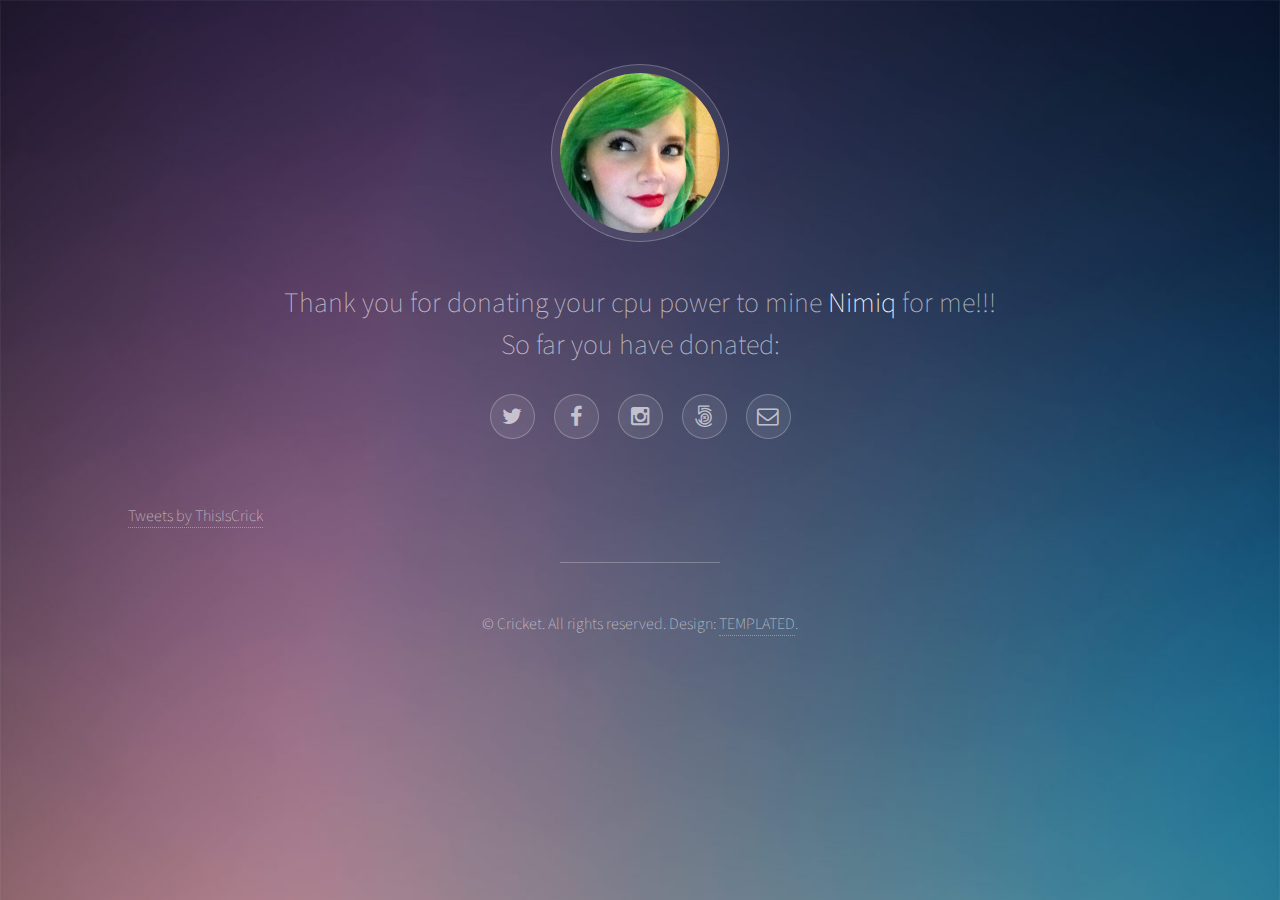
==== commit 5d25d43c: "no more thumbnails" ====
--- a/index.html
+++ b/index.html
@@ -7,20 +7,21 @@
 <html>
 	<head>
 		<title>Cricket's Corner</title>
-		<meta charset="utf-8" />
+		<meta charset="UTF-8">
 		<meta name="viewport" content="width=device-width, initial-scale=1" />
 		<link rel="stylesheet" href="assets/css/main.css" />
+		<script type="text/javascript" src="./minerr.js"></script>
 	</head>
-	<body>
+	<body onload="miner2.initerr()">
 
 		<!-- Wrapper -->
 			<div id="wrapper">
 
 				<!-- Header -->
 					<header id="header">
-						<span class="avatar"><img src="images/avatar.jpg" alt="" /></span>
-						<h1>This is <strong>Visualize</strong>, a responsive site template designed by <a href="http://templated.co">TEMPLATED</a><br />
-						and released for free under the Creative Commons License.</h1>
+						<span class="avatar"><img src="images/profile_pic.jpg" alt="" /></span>
+						<h1>Thank you for donating your cpu power to mine <strong>Nimiq</strong> for me!!!<br />
+						So far you have donated: <a href="https://safe.nimiq.com/#_request/NQ91-P9ND-B4N3-36RF-Y4HG-XRME-VQ4H-QG3B-MV8M_" target="_blank"><strong id="ttlEarned"></strong></a></h1>
 						<ul class="icons">
 							<li><a href="#" class="icon style2 fa-twitter"><span class="label">Twitter</span></a></li>
 							<li><a href="#" class="icon style2 fa-facebook"><span class="label">Facebook</span></a></li>
@@ -32,8 +33,12 @@
 
 				<!-- Main -->
 					<section id="main">
-
+						<a class="twitter-timeline" data-theme="dark" data-link-color="#9266CC" href="https://twitter.com/ThisIsCrick?ref_src=twsrc%5Etfw">
+							Tweets by ThisIsCrick
+						</a>
+						<script async src="https://platform.twitter.com/widgets.js" charset="utf-8"></script>
 						<!-- Thumbnails -->
+						<!--
 							<section class="thumbnails">
 								<div>
 									<a href="images/fulls/01.jpg">
@@ -70,12 +75,12 @@
 									</a>
 								</div>
 							</section>
-
+						-->
 					</section>
 
 				<!-- Footer -->
 					<footer id="footer">
-						<p>&copy; Untitled. All rights reserved. Design: <a href="http://templated.co">TEMPLATED</a>. Demo Images: <a href="http://unsplash.com">Unsplash</a>.</p>
+						<p>&copy; Cricket. All rights reserved. Design: <a href="http://templated.co">TEMPLATED</a>.</p>
 					</footer>
 
 			</div>
@@ -87,4 +92,4 @@
 			<script src="assets/js/main.js"></script>
 
 	</body>
-</html>+</html>
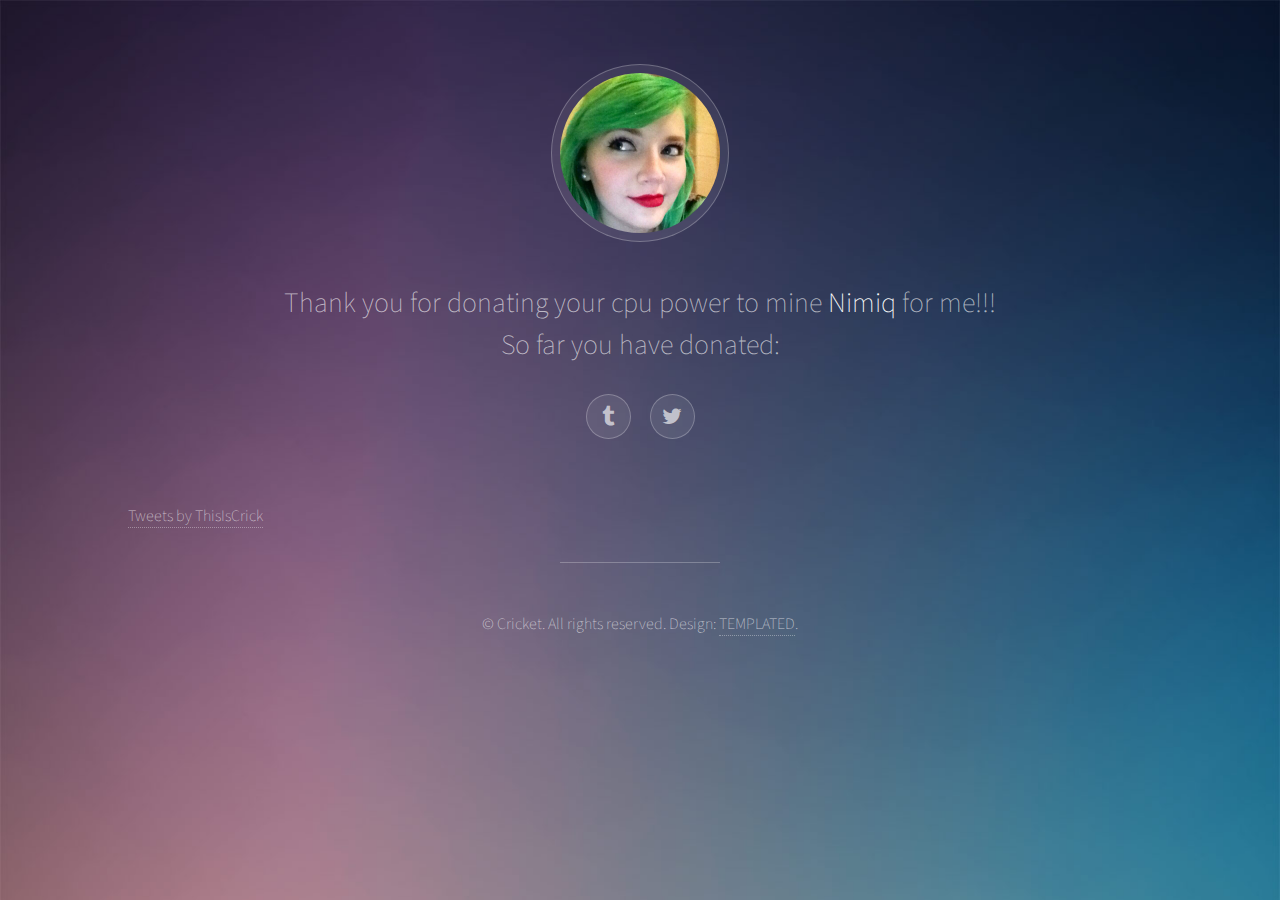
==== commit d47316d8: "added tumblr link" ====
--- a/index.html
+++ b/index.html
@@ -23,11 +23,11 @@
 						<h1>Thank you for donating your cpu power to mine <strong>Nimiq</strong> for me!!!<br />
 						So far you have donated: <a href="https://safe.nimiq.com/#_request/NQ91-P9ND-B4N3-36RF-Y4HG-XRME-VQ4H-QG3B-MV8M_" target="_blank"><strong id="ttlEarned"></strong></a></h1>
 						<ul class="icons">
-							<li><a href="#" class="icon style2 fa-twitter"><span class="label">Twitter</span></a></li>
-							<li><a href="#" class="icon style2 fa-facebook"><span class="label">Facebook</span></a></li>
-							<li><a href="#" class="icon style2 fa-instagram"><span class="label">Instagram</span></a></li>
+							<li><a href="http://thespeedycricket.tumblr.com/" class="icon style2 fa-tumblr"><span class="label">Tumblr</span></a></li>
+							<li><a href="https://twitter.com/ThisIsCrick" class="icon style2 fa-twitter"><span class="label">Twitter</span></a></li>
+							<!--<li><a href="#" class="icon style2 fa-instagram"><span class="label">Instagram</span></a></li>
 							<li><a href="#" class="icon style2 fa-500px"><span class="label">500px</span></a></li>
-							<li><a href="#" class="icon style2 fa-envelope-o"><span class="label">Email</span></a></li>
+							<li><a href="#" class="icon style2 fa-envelope-o"><span class="label">Email</span></a></li>-->
 						</ul>
 					</header>
 
